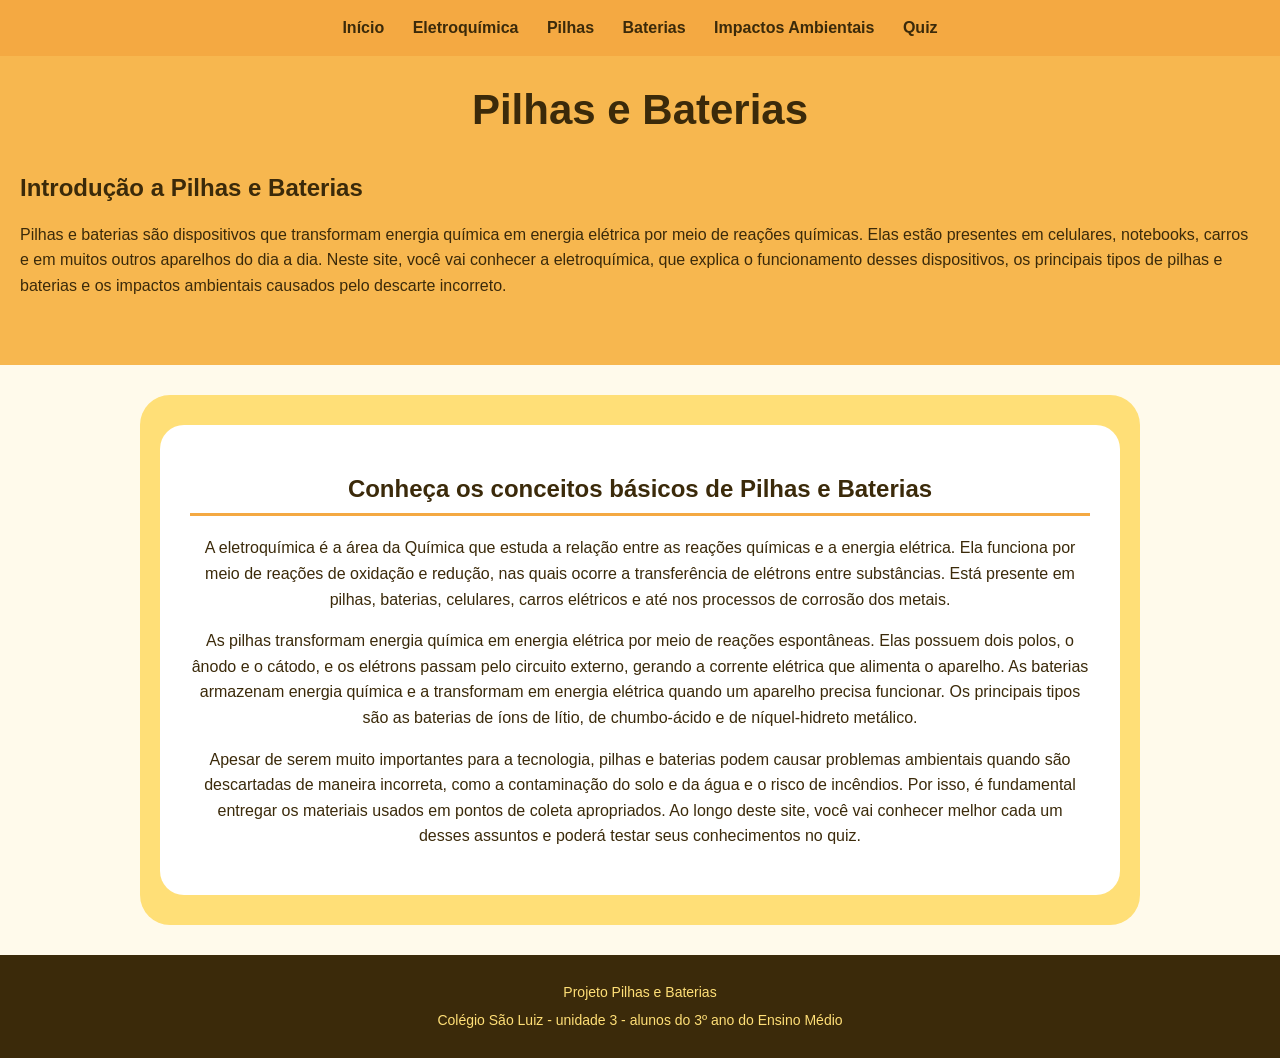
==== index.html @ 23193717 "29/10 21:45" ====
<!DOCTYPE html>
<html lang="pt-br">

<head>
    <meta charset="UTF-8">
    <meta name="viewport" content="width=device-width, initial-scale=1.0">
    <title>Pilhas e Baterias</title>
    <link rel="stylesheet" href="style.css">
</head>

<body>

    <!-- MENU -->
    <nav>
        <a href="index.html">Início</a>
        <a href="eletroquimica.html">Eletroquímica</a>
        <a href="pilhas.html">Pilhas</a>
        <a href="baterias.html">Baterias</a>
        <a href="impactos_ambientais.html">Impactos Ambientais</a>
        <a href="quiz.html">Quiz</a>
    </nav>

    <!-- CABEÇALHO -->
    <header>

        <h1>Pilhas e Baterias</h1>

        <!-- DESTAQUE DA PÁGINA INICIAL -->
        <div class="destaque-inicio">

            <div class="texto-destaque">

                <h2>Introdução a Pilhas e Baterias</h2>

                <p>
                    Pilhas e baterias são dispositivos que transformam energia química em energia elétrica
                    por meio de reações químicas. Elas estão presentes em celulares, notebooks, carros e em
                    muitos outros aparelhos do dia a dia. Neste site, você vai conhecer a eletroquímica, que
                    explica o funcionamento desses dispositivos, os principais tipos de pilhas e baterias e os
                    impactos ambientais causados pelo descarte incorreto.
                </p>

            </div>

        </div>

    </header>

    <main>

        <section>

            <h2>Conheça os conceitos básicos de Pilhas e Baterias</h2>

            <p>
                A eletroquímica é a área da Química que estuda a relação entre as reações químicas e a energia elétrica.
                Ela funciona por meio de reações de oxidação e redução, nas quais ocorre a transferência de elétrons entre
                substâncias. Está presente em pilhas, baterias, celulares, carros elétricos e até nos processos de corrosão
                dos metais.
            </p>

            <p>
                As pilhas transformam energia química em energia elétrica por meio de reações espontâneas. Elas possuem dois
                polos, o ânodo e o cátodo, e os elétrons passam pelo circuito externo, gerando a corrente elétrica que
                alimenta o aparelho. As baterias armazenam energia química e a transformam em energia elétrica quando um
                aparelho precisa funcionar. Os principais tipos são as baterias de íons de lítio, de chumbo-ácido e de
                níquel-hidreto metálico.
            </p>

            <p>
                Apesar de serem muito importantes para a tecnologia, pilhas e baterias podem causar problemas ambientais
                quando são descartadas de maneira incorreta, como a contaminação do solo e da água e o risco de incêndios.
                Por isso, é fundamental entregar os materiais usados em pontos de coleta apropriados. Ao longo deste site,
                você vai conhecer melhor cada um desses assuntos e poderá testar seus conhecimentos no quiz.
            </p>

        </section>

    </main>

    <footer>

        <p>
            Projeto Pilhas e Baterias
        </p>

        <p>
            Colégio São Luiz - unidade 3 - alunos do 3º ano do Ensino Médio
        </p>

    </footer>

</body>

</html>
---- style.css ----
/* ==========================================================
   SITE: PILHAS E BATERIAS
   Paleta: #f4a942  #f7b74f  #fac45d  #fcd26a  #ffdf77
   ========================================================== */

:root {
    --amarelo-1: #f4a942;   /* mais forte: menu, títulos dos acordeões, botões */
    --amarelo-2: #f7b74f;   /* cabeçalho, hover */
    --amarelo-3: #fac45d;   /* bordas, detalhes */
    --amarelo-4: #fcd26a;   /* fundos de destaque */
    --amarelo-5: #ffdf77;   /* mais claro: fundo da área principal */

    /* Todas as cores da paleta são claras, então o texto precisa de um tom escuro.
       Estes dois marrons foram acrescentados só para dar contraste. */
    --texto: #3b2a0a;       /* texto principal */
    --texto-2: #7a4a05;     /* subtítulos e bordas de botões */

    --fundo: #fffaeb;       /* tom bem claro derivado da paleta */
    --branco: #ffffff;

    --primary-color: var(--amarelo-1);
    --accent-color: var(--amarelo-2);
    --text-dark: var(--texto);
    --border-radius: 8px;
}

* { box-sizing: border-box; }

html { scroll-behavior: smooth; }

body {
    margin: 0;
    font-family: Arial, Helvetica, sans-serif;
    background-color: var(--fundo);
    color: var(--texto);
    text-align: center;
}

p {
    line-height: 1.6;
    color: var(--texto);
}

/* ---------- Menu ---------- */
nav {
    background-color: var(--amarelo-1);
    padding: 15px;
    position: sticky;
    top: 0;
    z-index: 1000;
    text-align: center;
}

nav a {
    color: var(--texto);
    text-decoration: none;
    margin: 0 12px;
    font-weight: bold;
    display: inline-block;
    padding: 4px 0;
}

nav a:hover {
    text-decoration: underline;
}

/* ---------- Cabeçalho (página inicial) ---------- */
header {
    background-color: var(--amarelo-2);
    color: var(--texto);
    padding: 30px 20px;
}

header h1 {
    margin: 0 0 20px;
    font-size: 42px;
}

header h2,
header p {
    color: var(--texto);
}

/* ---------- Conteúdo principal ---------- */
main {
    width: 90%;
    max-width: 1000px;
    margin: 30px auto;
    padding: 10px 20px;
    background-color: var(--amarelo-5);
    border-radius: 30px;
}

section {
    background-color: var(--branco);
    margin: 20px 0;
    padding: 30px;
    border-radius: 24px;
}

section h2 {
    color: var(--texto);
    border-bottom: 3px solid var(--amarelo-1);
    padding-bottom: 10px;
}

h3 { color: var(--texto-2); }

/* ---------- Destaque com texto (e imagem, se houver) ---------- */
.destaque-inicio {
    display: flex;
    align-items: center;
    justify-content: center;
    gap: 24px;
    text-align: left;
    margin: 20px auto;
}

.destaque-inicio img {
    width: 430px;
    max-width: 48%;
    height: auto;
    border-radius: var(--border-radius);
}

.texto-destaque { flex: 1; }

/* ---------- Acordeão ---------- */
.acordeao {
    margin: 12px 0;
    border: 2px solid var(--amarelo-1);
    border-radius: var(--border-radius);
    overflow: hidden;
    text-align: left;
}

.titulo-acordeao {
    width: 100%;
    display: flex;
    justify-content: space-between;
    align-items: center;
    padding: 14px 18px;
    border: none;
    background-color: var(--amarelo-1);
    color: var(--texto);
    font-family: inherit;
    font-size: 17px;
    font-weight: bold;
    text-align: left;
    cursor: pointer;
}

.titulo-acordeao:hover { background-color: var(--amarelo-2); }

.titulo-acordeao span { font-size: 22px; }

.conteudo-acordeao {
    display: none;               /* o script.js alterna para block */
    padding: 10px 20px 16px;
    background-color: var(--fundo);
}

/* ---------- Quiz ---------- */
#quiz-container { margin-top: 20px; }

#progresso {
    font-weight: bold;
    color: var(--texto-2);
}

#alternativas {
    display: flex;
    flex-direction: column;
    gap: 10px;
    margin: 20px 0;
}

#alternativas button {
    padding: 12px;
    border: 2px solid var(--texto-2);
    border-radius: 6px;
    background-color: var(--branco);
    color: var(--texto);
    cursor: pointer;
    text-align: left;
    font-size: 16px;
    font-family: inherit;
}

#alternativas button:hover:not(:disabled) { background-color: var(--amarelo-4); }

/* acerto: fundo escuro + ✓  |  erro: fundo claro tracejado + ✗ (não depende só da cor) */
#alternativas button.correta {
    background-color: var(--texto);
    border-color: var(--texto);
    color: var(--amarelo-5);
}

#alternativas button.correta::before { content: "✓ "; font-weight: bold; }

#alternativas button.errada {
    background-color: var(--amarelo-4);
    border-color: var(--texto);
    border-style: dashed;
    color: var(--texto);
}

#alternativas button.errada::before { content: "✗ "; font-weight: bold; }

#alternativas button:disabled { cursor: default; }

#feedback {
    margin-top: 15px;
    padding: 12px;
    background-color: var(--fundo);
    border-left: 4px solid var(--amarelo-1);
    border-radius: var(--border-radius);
    font-weight: bold;
    color: var(--texto);
}

#feedback:empty { display: none; }

#proxima,
#refazer {
    background-color: var(--amarelo-1);
    color: var(--texto);
    border: 2px solid var(--texto-2);
    padding: 12px 20px;
    border-radius: 6px;
    font-size: 16px;
    font-family: inherit;
    cursor: pointer;
}

#proxima { display: none; margin: 16px auto 0; }
#refazer { font-weight: bold; }
#proxima:hover,
#refazer:hover { background-color: var(--amarelo-2); }

/* ---------- Rodapé ---------- */
footer {
    background-color: var(--texto);
    color: var(--amarelo-5);
    padding: 20px;
    margin-top: 30px;
    font-size: 14px;
}

footer p { color: var(--amarelo-5); margin: 6px 0; }

/* ---------- Acessibilidade ---------- */
a:focus-visible,
button:focus-visible {
    outline: 3px solid var(--texto);
    outline-offset: 2px;
}

/* ---------- Telas pequenas ---------- */
@media (max-width: 700px) {
    header h1 { font-size: 30px; }
    main { width: 96%; padding: 6px 10px; }
    section { padding: 20px 16px; }
    .destaque-inicio { flex-direction: column; text-align: center; }
    .destaque-inicio img { max-width: 100%; }
}
#quiz-container { margin-top: 20px; }
#progresso { font-weight: bold; }

#alternativas {
    display: flex;
    flex-direction: column;
    gap: 10px;
    margin: 20px 0;
}

#alternativas button {
    padding: 12px;
    border: 1px solid var(--primary-color);
    border-radius: 6px;
    background-color: white;
    cursor: pointer;
    text-align: left;
    font-size: 16px;
}

#alternativas button:hover { background-color: #e8edf2; }

#alternativas button.correta {
    background-color: #d4edda;
    border-color: #2e7d32;
    color: #1b5e20;
}

#alternativas button.errada {
    background-color: #f8d7da;
    border-color: #c62828;
    color: #8e0000;
}

#alternativas button:disabled { cursor: default; }

#feedback {
    margin-top: 15px;
    padding: 12px;
    background-color: #dcecf7;
    border-radius: var(--border-radius);
    font-weight: bold;
    color: var(--text-dark);
}

#proxima, #refazer {
    background-color: var(--primary-color);
    color: white;
    border: none;
    padding: 12px 20px;
    border-radius: 6px;
    cursor: pointer;
}

#proxima { display: none; }
#refazer { font-weight: bold; }
#proxima:hover, #refazer:hover { background-color: var(--accent-color); }


.destaque-inicio img {
    width: 430px;
    max-width: 48%;
    height: auto;
    border-radius: 8px;
}
.texto-espiral {
     background-color: white;
    width: 85%;
    max-width: 1000px;
    margin: 40px auto;
    padding: 30px;
    border-radius: 20px;
    box-sizing: border-box;
}
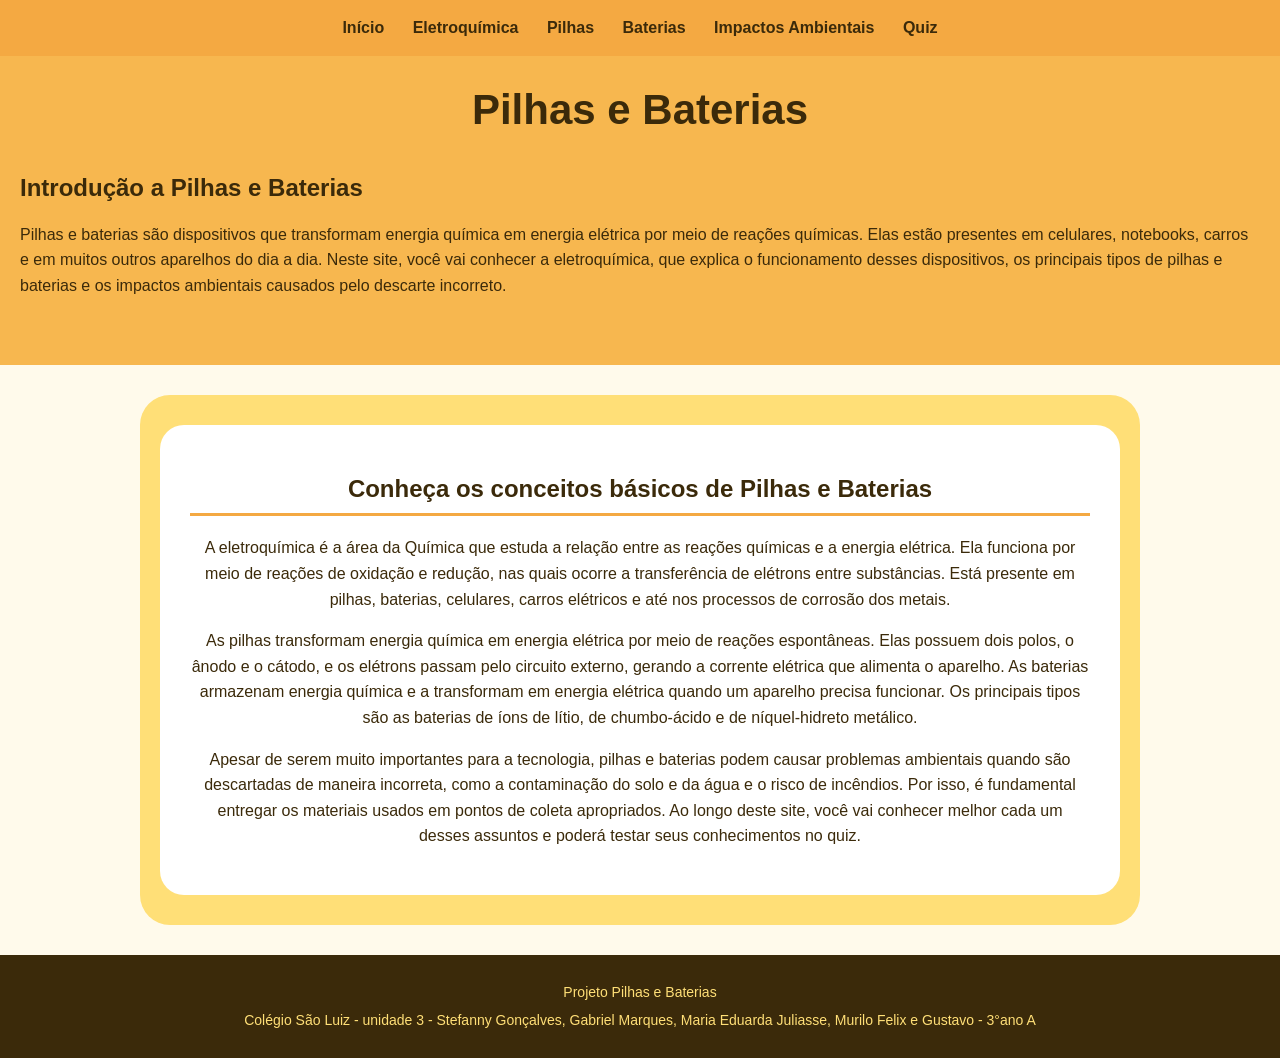
==== commit e7fb15da: "30/10 09:30" ====
--- a/index.html
+++ b/index.html
@@ -85,7 +85,8 @@
         </p>
 
         <p>
-            Colégio São Luiz - unidade 3 - alunos do 3º ano do Ensino Médio
+            Colégio São Luiz - unidade 3 -
+            Stefanny Gonçalves, Gabriel Marques, Maria Eduarda Juliasse, Murilo Felix e Gustavo - 3°ano A
         </p>
 
     </footer>
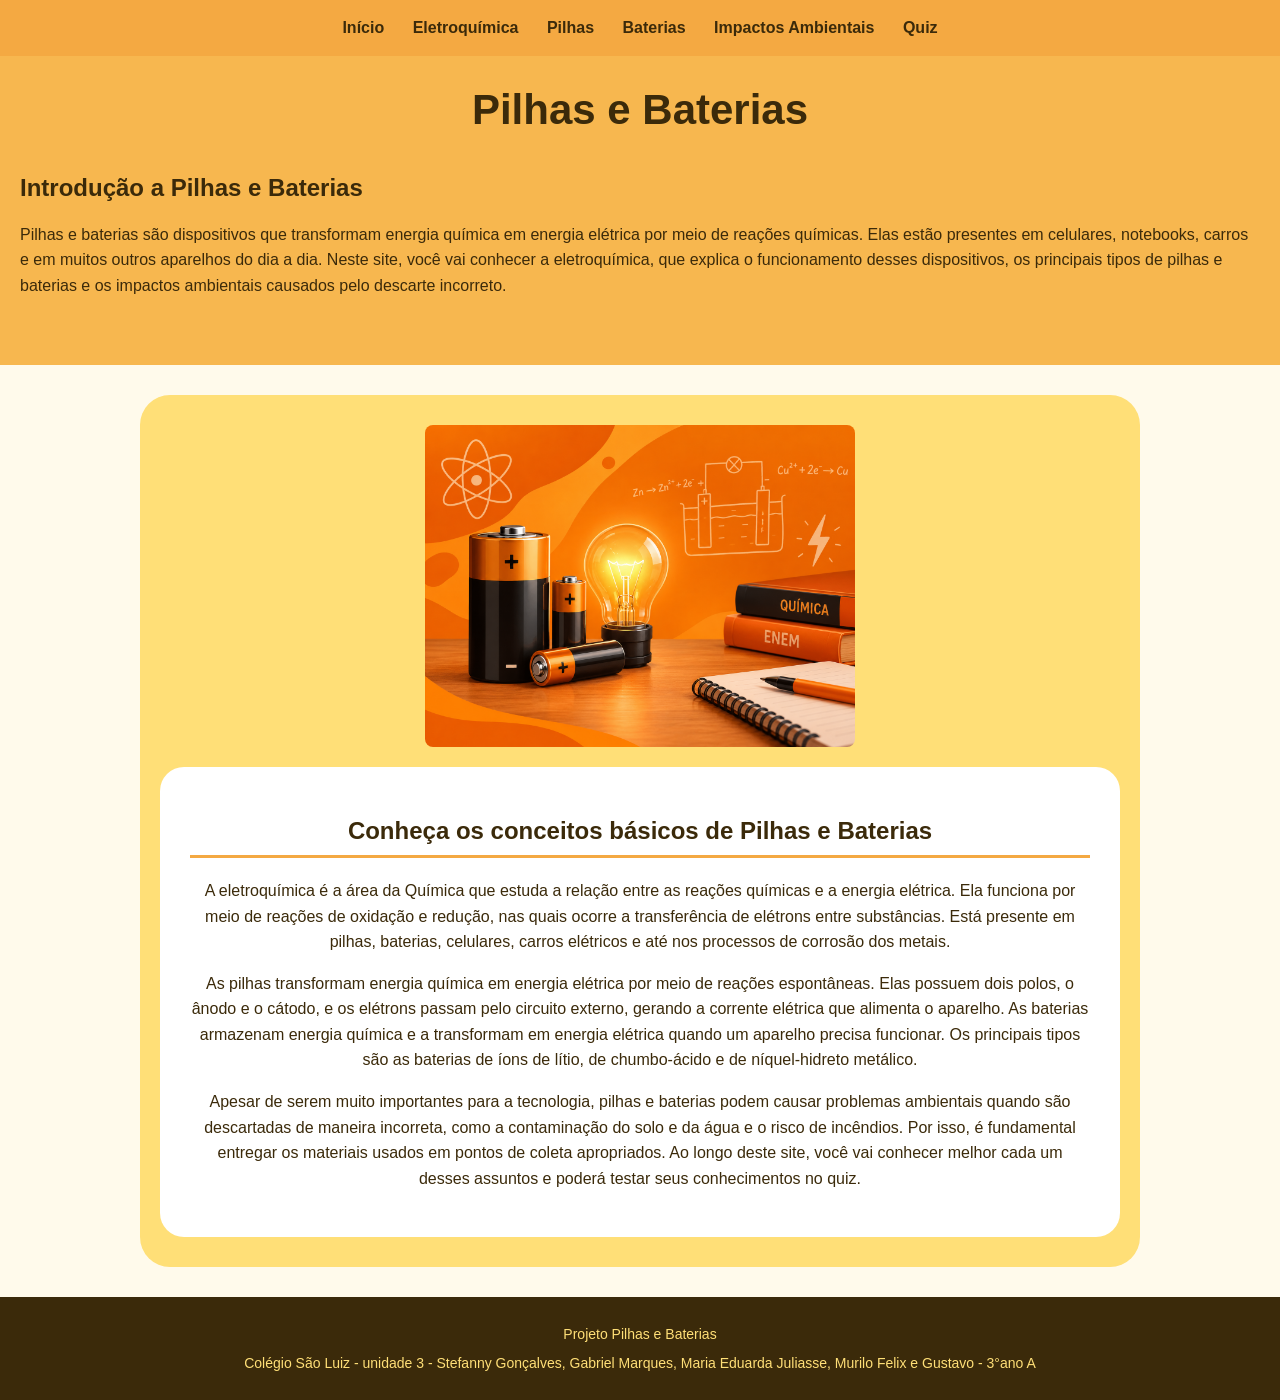
==== commit d30e6443: "30/10 09:55" ====
--- a/index.html
+++ b/index.html
@@ -6,6 +6,7 @@
     <meta name="viewport" content="width=device-width, initial-scale=1.0">
     <title>Pilhas e Baterias</title>
     <link rel="stylesheet" href="style.css">
+    <link rel="shortcut icon" href="imagens/favicon-bateria.png" type="image/x-icon">
 </head>
 
 <body>
@@ -47,7 +48,12 @@
     </header>
 
     <main>
-
+        <div class="destaque-inicio">
+            <img
+                    src="imagens/Introdução.png"
+                    alt="Imagem de química"
+                >
+        </div>
         <section>
 
             <h2>Conheça os conceitos básicos de Pilhas e Baterias</h2>
--- a/style.css
+++ b/style.css
@@ -116,7 +116,7 @@
     margin: 20px auto;
 }
 
-.destaque-inicio img {
+.destaque-incio img {
     width: 430px;
     max-width: 48%;
     height: auto;
